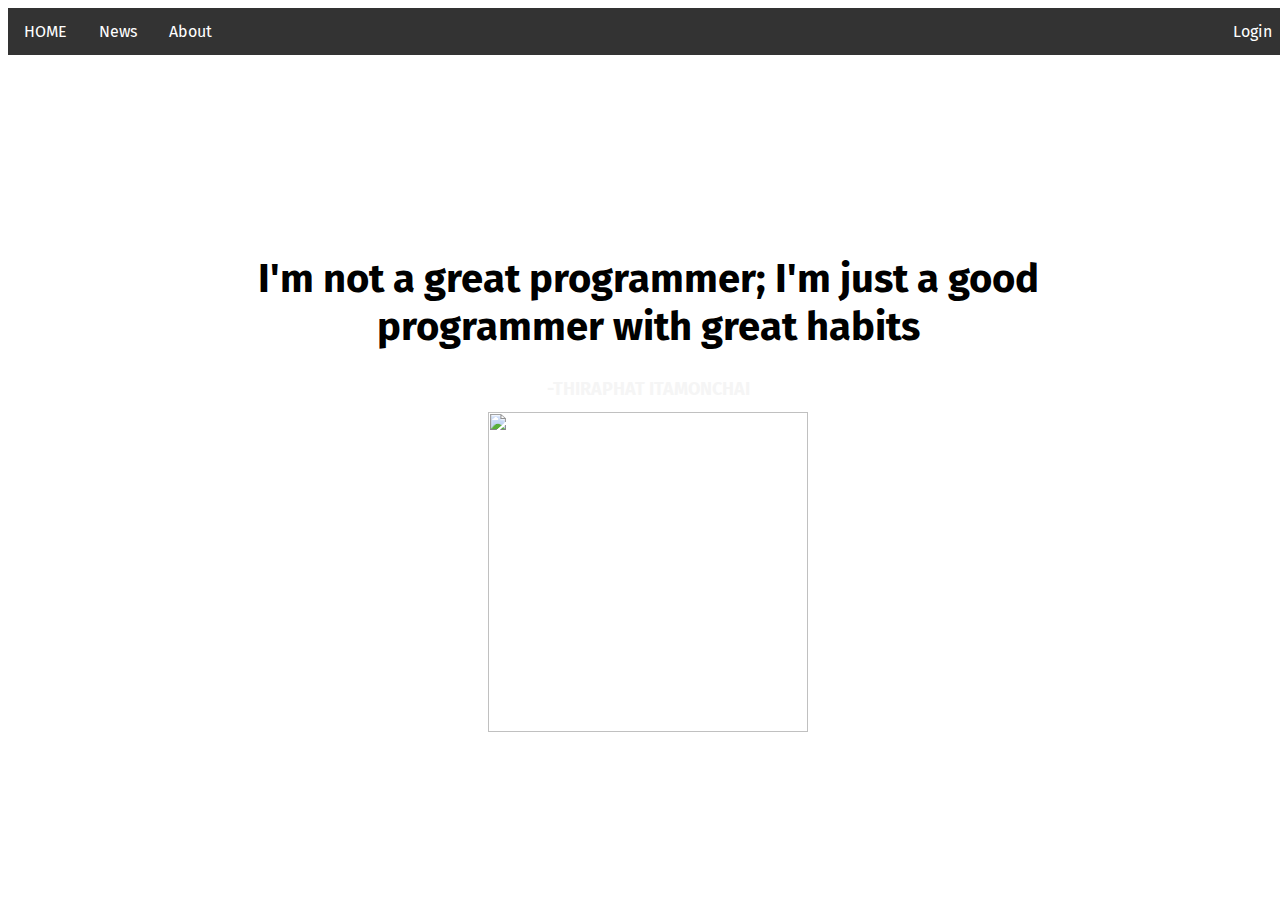
==== index.html @ d4607250 "Add files via upload" ====
<!DOCTYPE html>
<html lang="en">
<head>
    <link href="https://fonts.googleapis.com/css?family=Fira+Sans&display=swap" rel="stylesheet">
    <meta charset="UTF-8">
    <meta name="viewport" content="width=device-width, initial-scale=1.0">
    <link rel="stylesheet" href="css/style.css">
    <title>Thiraphat Itamonchai</title>
</head>
<body>
    <div class="tabbar">
    <header>
        <ul>
            <li><a href="index.html">HOME</a></li>
            <li><a href="https://www.facebook.com/Thiraphat.IT">News</a> </li>
            <li><a href="about.html">About</a> </li>
            <li id = "login"> <a href="">Login</a></li>
        </ul>
    </header>
</div>
    <div class = "text-align-center">
        <h1>I'm not a great programmer; I'm just a good programmer with great habits</h1>
        <h1 id="name">-Thiraphat Itamonchai</h1>
    </div>
    <div class = "image-profile">
        <img id = "facebook-profile" src="https://scontent.fbkk7-3.fna.fbcdn.net/v/t1.0-9/48412723_281555835889585_4302080955843084288_n.jpg?_nc_cat=108&_nc_sid=85a577&_nc_ohc=rBzuE7ZUh2sAX-ML8Ld&_nc_ht=scontent.fbkk7-3.fna&oh=8d24e957a5b3d27dd9036c9fc5dd6b14&oe=5E8E1C93" alt="">
    </div>
</body>
</html>
---- css/style.css ----
body{
    background-image: url(https://images.pexels.com/photos/9754/mountains-clouds-forest-fog.jpg?auto=compress&cs=tinysrgb&dpr=2&h=650&w=940);
    width: 100%;
     /* Full height */
  height: 100%; 

  /* Center and scale the image nicely */
  background-position: center;
  background-repeat: no-repeat;
  background-size: cover;
}
.text-align-center{
    text-align: center;
    margin-top:200px;
    margin-right:220px;
    margin-left:220px;
    color:black;
}
h1{
    font-size:40px;
    font-family: 'Fira Sans', sans-serif;
}
#facebook-profile{
    display:block;
    margin-left:auto;
    margin-right:auto;
    width:320px;
    height:320px;
}
ul{
    list-style-type: none;
    margin: 0;
  padding: 0;
  overflow: hidden;
  background-color: #333;
}
li {
    float: left;
  }
li a {
    display: block;
    color: white;
    text-align: center;
    padding: 14px 16px;
    text-decoration: none;
  }
#login{
      float:right;
  }
.tabbar{
    font-family: 'Fira Sans', sans-serif;
  }
#name{
    color:whitesmoke;
    text-transform: uppercase;
    font-size:18px;
  }
li:hover{
    background-color: green;
  }
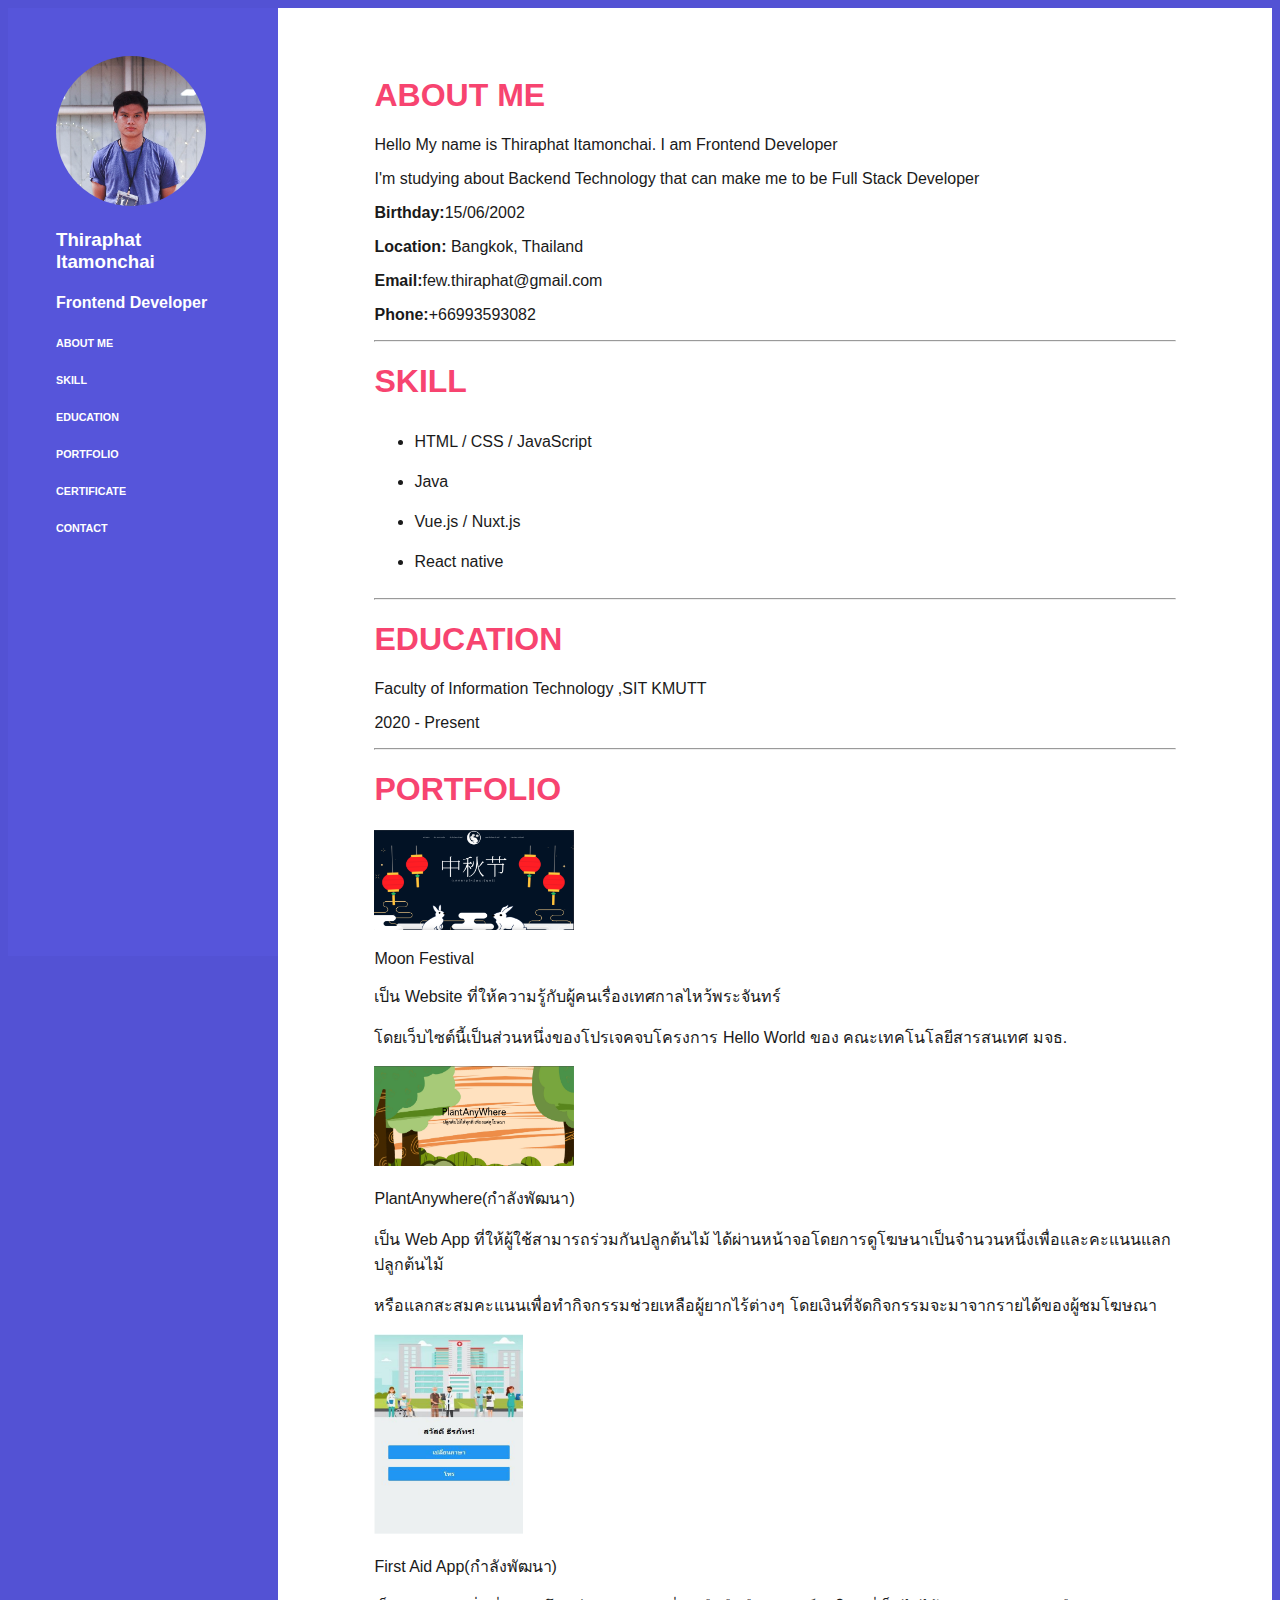
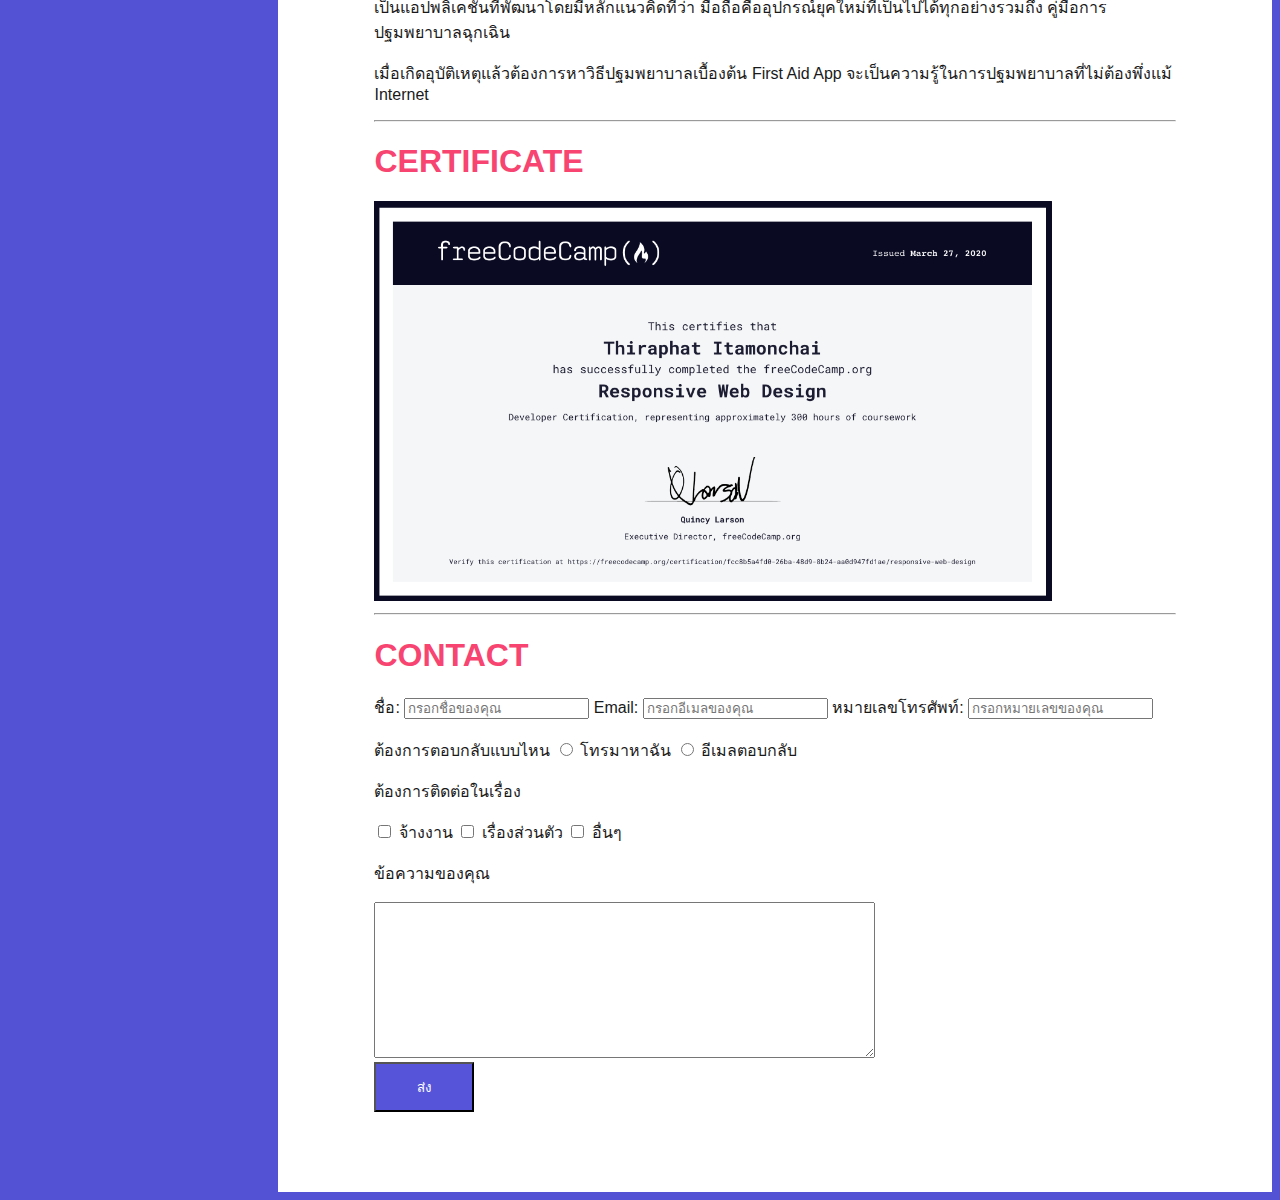
==== commit 3505adbc: "new version of portfolio" ====
--- a/index.html
+++ b/index.html
@@ -1,29 +1,130 @@
-<!DOCTYPE html>
-<html lang="en">
-<head>
-    <link href="https://fonts.googleapis.com/css?family=Fira+Sans&display=swap" rel="stylesheet">
-    <meta charset="UTF-8">
-    <meta name="viewport" content="width=device-width, initial-scale=1.0">
-    <link rel="stylesheet" href="css/style.css">
-    <title>Thiraphat Itamonchai</title>
-</head>
-<body>
-    <div class="tabbar">
-    <header>
-        <ul>
-            <li><a href="index.html">HOME</a></li>
-            <li><a href="https://www.facebook.com/Thiraphat.IT">News</a> </li>
-            <li><a href="about.html">About</a> </li>
-            <li id = "login"> <a href="">Login</a></li>
-        </ul>
-    </header>
-</div>
-    <div class = "text-align-center">
-        <h1>I'm not a great programmer; I'm just a good programmer with great habits</h1>
-        <h1 id="name">-Thiraphat Itamonchai</h1>
-    </div>
-    <div class = "image-profile">
-        <img id = "facebook-profile" src="https://scontent.fbkk7-3.fna.fbcdn.net/v/t1.0-9/48412723_281555835889585_4302080955843084288_n.jpg?_nc_cat=108&_nc_sid=85a577&_nc_ohc=rBzuE7ZUh2sAX-ML8Ld&_nc_ht=scontent.fbkk7-3.fna&oh=8d24e957a5b3d27dd9036c9fc5dd6b14&oe=5E8E1C93" alt="">
-    </div>
-</body>
+<!DOCTYPE html>
+<html lang="en">
+<head>
+    <meta charset="UTF-8">
+    <meta name="viewport" content="width=device-width, initial-scale=1.0">
+    <link rel="stylesheet" href="./css/style.css">
+    <title>Portfolio</title>
+</head>
+<body>
+    <div class="profile">
+        <div class="profile-left">
+            <img src="./images/profile.jpg" alt="" style="width:150px; height:150px; border-radius: 50%;">
+            <h3>Thiraphat Itamonchai</h3>
+            <h4>Frontend Developer</h4>
+            <a href="#about-me">
+                <h6>ABOUT ME</h6>
+            </a>
+            <a href="#skill">
+                <h6>SKILL</h6>
+                </a>
+            <a href="#education">
+            <h6>EDUCATION</h6>
+            </a>
+
+            <a href="#portfolio">
+                <h6>PORTFOLIO</h6>
+            </a>
+            <a href="#certificate">
+                <h6>CERTIFICATE</h6>
+            </a>
+            <a href="#contact">
+                <h6>CONTACT</h6>
+            </a>
+        </div>
+        <div class="profile-right">
+            <h1 class="head" id="about-me">ABOUT ME</h1>
+            <p>Hello My name is Thiraphat Itamonchai. I am Frontend Developer</p>
+            <p>I'm studying about Backend Technology that can make me to be Full Stack Developer</p>
+            <p><b>Birthday:</b>15/06/2002</p>
+            <p><b>Location:</b> Bangkok, Thailand</p>
+            <p><b>Email:</b>few.thiraphat@gmail.com</p>
+            <p><b>Phone:</b>+66993593082</p>
+            <hr>
+            <div id="skill">
+                <h1 class="head">SKILL</h1>
+                <ul style="line-height: 40px;">
+                <li>HTML / CSS / JavaScript</li>
+                <li>Java</li>
+                <li>Vue.js / Nuxt.js</li>
+                <li>React native</li>
+            </ul>
+            <hr>
+            </div>
+            <h1 class="head" id="education">EDUCATION</h1>
+            <p>Faculty of Information Technology ,SIT KMUTT</p>
+            <p>2020 - Present</p>
+            <hr>
+            <div>
+            <h1 class="head" id="portfolio">PORTFOLIO</h1>
+            <div>
+                <div>
+                </div>
+                <div>
+                    <div>
+                        <a href="http://www.hellomoonfestival.codes/" target="_blank">
+                            <img src="./images/moonfest.png" alt="" style="height:100px; width:200px">
+                        </a>
+                    <p>Moon Festival</p>
+                    <p>เป็น Website ที่ให้ความรู้กับผู้คนเรื่องเทศกาลไหว้พระจันทร์</p>
+                    <p>โดยเว็บไซต์นี้เป็นส่วนหนึ่งของโปรเจคจบโครงการ Hello World ของ คณะเทคโนโลยีสารสนเทศ มจธ.</p>
+                    </div>
+                    <div>
+                        <a href="https://github.com/fewthiraphat/PlantAnyWhere" target="_blank">
+                            <img src="./images/plant-anywhere.png" alt="" style="height:100px; width:200px">
+                        </a>
+                    <p>PlantAnywhere(กำลังพัฒนา)</p>
+                    <p>เป็น Web App ที่ให้ผู้ใช้สามารถร่วมกันปลูกต้นไม้ ได้ผ่านหน้าจอโดยการดูโฆษนาเป็นจำนวนหนึ่งเพื่อและคะแนนแลกปลูกต้นไม้</p>
+                    <p>หรือแลกสะสมคะแนนเพื่อทำกิจกรรมช่วยเหลือผู้ยากไร้ต่างๆ โดยเงินที่จัดกิจกรรมจะมาจากรายได้ของผู้ชมโฆษณา</p>
+                    </div>
+                    <div>
+                        <a href="https://github.com/fewthiraphat/First-Aid-App" target="_blank">
+                            <img src="./images/first-aid-app.png" alt="" style="height:200px; width:150px">
+                        </a> 
+                    <p>First Aid App(กำลังพัฒนา)</p>
+                    <p>เป็นแอปพลิเคชั่นที่พัฒนาโดยมีหลักแนวคิดที่ว่า มือถือคืออุปกรณ์ยุคใหม่ที่เป็นไปได้ทุกอย่างรวมถึง คู่มือการปฐมพยาบาลฉุกเฉิน</p>
+                    <p>เมื่อเกิดอุบัติเหตุแล้วต้องการหาวิธีปฐมพยาบาลเบื้องต้น First Aid App จะเป็นความรู้ในการปฐมพยาบาลที่ไม่ต้องพึ่งแม้ Internet</p>
+                    </div>
+                    <hr>
+                </div>
+            </div>
+            <div class="certificate" id="certificate">
+                <h1 class="head">CERTIFICATE</h1>
+                <img src="./images/cert.png" alt="" style="height:400px;">
+                <hr>
+            </div>
+            <div class="contact" id="contact">
+                <h1 class="head">CONTACT</h1>
+                <form method="POST">
+                    <label for="name" >ชื่อ:</label>
+                    <input type="text" placeholder="กรอกชื่อของคุณ" name="name" id="name">
+                    <label for="email">Email:</label>
+                    <input type="email" placeholder="กรอกอีเมลของคุณ" name="email" id="email">
+                    <label for="number">หมายเลขโทรศัพท์:</label>
+                    <input type="tel" placeholder="กรอกหมายเลขของคุณ" name="number" id="number"/>
+                    <br>
+                    <br>
+                    <label for="callback">ต้องการตอบกลับแบบไหน</label>
+                    <input type="radio" value="tel-back" name="callback" >
+                    <label for="tel-back">โทรมาหาฉัน</label>
+                    <input type="radio" value="email-back" name="callback">
+                    <label for="email-back">อีเมลตอบกลับ</label>
+                    <br>
+                    <p>ต้องการติดต่อในเรื่อง</p>
+                    <input type="checkbox" name="hire" value="hire" id="hire">
+                    <label for="hire">จ้างงาน</label>
+                    <input type="checkbox">
+                    <label for="private" name="private" value="private" id="private">เรื่องส่วนตัว</label>
+                    <input type="checkbox">
+                    <label for="other" name="other" value="other" id="other">อื่นๆ</label>
+                    <p>ข้อความของคุณ</p>
+                    <textarea name="" id="" cols="60" rows="10"></textarea>
+                    <br>
+                    <input type="submit" value="ส่ง" style="width:100px; height:50px; background-color:#5655da; color:white;"/>
+                </form>
+            </div>
+            </div>
+        </div>
+    </div>
+</body>
 </html>--- a/css/style.css
+++ b/css/style.css
@@ -1,60 +1,37 @@
-body{
-    background-image: url(https://images.pexels.com/photos/9754/mountains-clouds-forest-fog.jpg?auto=compress&cs=tinysrgb&dpr=2&h=650&w=940);
-    width: 100%;
-     /* Full height */
-  height: 100%; 
-
-  /* Center and scale the image nicely */
-  background-position: center;
-  background-repeat: no-repeat;
-  background-size: cover;
-}
-.text-align-center{
-    text-align: center;
-    margin-top:200px;
-    margin-right:220px;
-    margin-left:220px;
-    color:black;
-}
-h1{
-    font-size:40px;
-    font-family: 'Fira Sans', sans-serif;
-}
-#facebook-profile{
-    display:block;
-    margin-left:auto;
-    margin-right:auto;
-    width:320px;
-    height:320px;
-}
-ul{
-    list-style-type: none;
-    margin: 0;
-  padding: 0;
-  overflow: hidden;
-  background-color: #333;
-}
-li {
-    float: left;
-  }
-li a {
-    display: block;
-    color: white;
-    text-align: center;
-    padding: 14px 16px;
-    text-decoration: none;
-  }
-#login{
-      float:right;
-  }
-.tabbar{
-    font-family: 'Fira Sans', sans-serif;
-  }
-#name{
-    color:whitesmoke;
-    text-transform: uppercase;
-    font-size:18px;
-  }
-li:hover{
-    background-color: green;
-  }+body{
+    font-family:Poppins, sans-serif;
+    background-color:#5352d4;
+}
+.profile{
+    display:flex;
+    justify-content: center;
+    color:white;
+}
+.profile-left{
+    position:static;
+    padding-top:3rem;
+    padding-left:3rem;
+    padding-right:3rem;
+    background-color:#5655da;
+    height:100vh;
+}
+.profile-right{
+    padding-top:3rem;
+    color:#1a1a1a;
+    padding-left:6rem;
+    padding-right:6rem;
+    background-color:#ffffff;
+}
+.head{
+    color:#f74470;
+}
+a{
+    text-decoration:none;
+    color:white;
+}
+a :active{
+    color:#f74470;
+}
+.contact{
+    padding-bottom:5rem;
+}